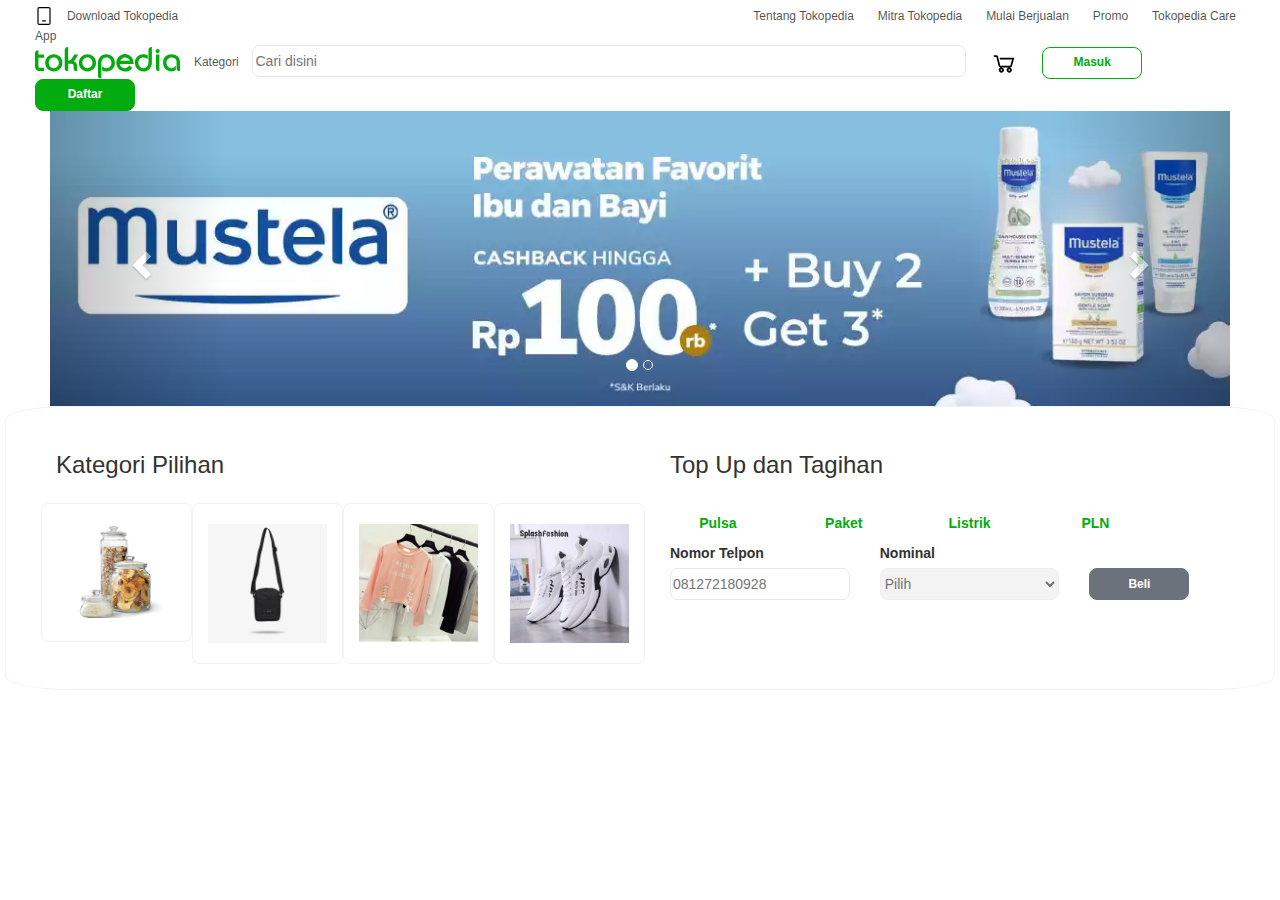
==== 1402020072_TaraThaniaAnanta/view/index.html @ f1d7e7e7 "Add files via upload" ====
<!DOCTYPE html>
<html>
    <head>
        <!-- external css-->
        <link rel="stylesheet" href="../css/style.css" />
        <!-- grid -->
        <link rel="stylesheet" href="https://maxcdn.bootstrapcdn.com/bootstrap/3.4.1/css/bootstrap.min.css"> 
        <!-- icon -->
        <link rel="stylesheet" href="https://use.fontawesome.com/releases/v5.6.3/css/all.css" integrity="sha384-UHRtZLI+pbxtHCWp1t77Bi1L4ZtiqrqD80Kn4Z8NTSRyMA2Fd33n5dQ8lWUE00s/" crossorigin="anonymous">
        
        <!-- Scrip Carausel -->
        <script src="https://ajax.googleapis.com/ajax/libs/jquery/3.5.1/jquery.min.js"></script>
        <script src="https://maxcdn.bootstrapcdn.com/bootstrap/3.4.1/js/bootstrap.min.js"></script>
        <script src="script.js"></script>
    </head>
        
    </head>
    <body>
        <div class="container-fluid">
            <div class="row mini-header">
                <div class="col-sm-2">
                    <img class="mini-icon" src="../icon/mobile.svg">
                    <a class="mini-header" href="https://www.tokopedia.com/mobile-apps/">Download Tokopedia App</a>
                </div>
                <div class="col-sm-5">
                </div>
                <div class="header2">
                    <a class="mini-header" href="">Tentang Tokopedia</a>
                    <a class="mini-header" href="">Mitra Tokopedia</a>
                    <a class="mini-header" href="">Mulai Berjualan</a>
                    <a class="mini-header" href="">Promo</a>
                    <a class="mini-header" href="">Tokopedia Care</a>
                </div>
            </div>
            <div class="header3">
                <img class="logo" src="../img/logo.svg">
                <a class="medium-header" href="">Kategori</a>
                <input type="text" class="search" placeholder="Cari disini">
                <img class="medium-icon" src="../icon/shopping-cart.svg">
                <button class="medium-header">Masuk</button>
                <button class="medium-header-fill">Daftar</button>
            </div>
        </div>
        <div id="myCarousel" class="carousel slide" data-ride="carousel" style="margin: 0px 30px 0px 30px;">
            <!-- Indicators -->
            <ol class="carousel-indicators">
              <li data-target="#myCarousel" data-slide-to="0" class="active"></li>
              <li data-target="#myCarousel" data-slide-to="1"></li>
            </ol>
            <!-- Wrapper for slides -->
            <div class="carousel-inner">
        
              <div class="item active">
                <img src="../img/b1.webp" alt="Banner 1" style="width:100%;">
              </div>
              <div class="item">
                <img src="../img/b2.webp" alt="Banner 2" style="width:100%;">
              </div>
              <div class="item">
                <img src="../img/b3.webp" alt="Banner 3" style="width:100%;">
              </div>
              <div class="item">
                <img src="../img/b4.webp" alt="Banner 4" style="width:100%;">
              </div>
            </div>
            <!-- Left and right controls -->
            <a class="left carousel-control" href="#myCarousel" data-slide="prev">
              <span class="glyphicon glyphicon-chevron-left"></span>
              <span class="sr-only">Previous</span>
            </a>
            <a class="right carousel-control" href="#myCarousel" data-slide="next">
              <span class="glyphicon glyphicon-chevron-right"></span>
              <span class="sr-only">Next</span>
            </a>
        </div>
          

        <div class="row content">
            <div class="col-sm-6" style="margin: 5px;">
                <h3 style="padding-bottom: 15px;">Kategori Pilihan</h3>
                <div class="row">
                    <div class="col-sm-3 content">
                        <img src="../img/toples.png" width="100%">
                    </div>
                    <div class="col-sm-3 content">
                        <img src="../img/tas.jpg" width="100%">
                    </div>
                    <div class="col-sm-3 content">
                        <img src="../img/baju.jpg" width="100%">
                    </div>
                    <div class="col-sm-3 content">
                        <img src="../img/sepatu.png" width="100%">
                    </div>
                </div>
            </div>
            <div class="col-sm-5" style="margin: 5px;">
                <h3 style="padding-bottom: 15px;">Top Up dan Tagihan</h3>
                <div class="row" style="text-align: center;">
                    <div class="col-sm-3 content-nav">
                        Pulsa
                    </div>
                    <div class="col-sm-3 content-nav">
                        Paket
                    </div>
                    <div class="col-sm-3 content-nav">
                        Listrik
                    </div>
                    <div class="col-sm-3 content-nav">
                        PLN
                    </div>
                </div>
                <div class="row" style="flex: 1 1 auto;">
                    <div class="col-sm-5">
                        <label for="">
                            Nomor Telpon
                        </label>
                        <input type="text" class="pulsa" pettern="[0-9]" placeholder="081272180928" id="notelp">
                    </div>
                    <div class="col-sm-5">
                        <label for="">
                            Nominal
                        </label>
                       <!-- input type="text" class="pulsa" disabled> -->

                       <select id="harga" class="pulsa" disabled>
                        <option value="1">Pilih</option>
                        <option value="2">5.000 -Rp. 7.000</option>
                        <option value="3">10.000 -Rp. 12.000</option>
                        <option value="4">25.000 -Rp. 28.000</option>
                        <option value="5">50.000 -Rp. 53.000</option>
                        <option value="6">100.000 -Rp. 103.000</option>
                    </select>
                </div>
                <div class="col-sm-2" style="margin-top: 25px;">
                    <button class="bttnGrey" disabled id="buttonGrey">Beli</button>
                    <button class="bttnGreen" hidden id="buttonGreen">Beli</button>
                    </div>
                </div>
            </div>
        </div>
    </body>
</html>
<script>
    $(document).ready(function(){
        $("#notelp").change(function(){
            if($("#notelp").val() > 12){
                $("#harga").prop("disabled", false);
            }
            console.log($("#notelp").val())
        });
        $("#harga").change(function(){
            $("#buttonGrey").hide();
            $("#buttonGreen").show();
        });
        $("#buttonGreen").click(function(){
            var konfirmasi =  confirm("Pembelian pulsa sebesar [nominal pulsa] ke nomor " + $("#notelp").val())

            if(konfirmasi === true){
                alert("Total harga pulsa Rp. " + ",- ke nomor " + $("#notelp").val() + " sedang di proses. Terima Kasih :)")
            }
            
        });  
        $("#paket").click(function(){

        });   
    });
</script>
---- 1402020072_TaraThaniaAnanta/css/style.css ----
.mini-icon{
  height: 18px;
}

.medium-icon{
  padding-left: 20px;
  padding-right: 20px;
  height: 28px;
}

.mini-header{
}

.line{
  width: 1.2px;
  min-width: 1.2px;
  height: 24px;
  background: #e0e0e0;
}

.position-right{
  justify-content: flex-end;
  display: flex;
}

body{
  padding: 5px 20px 20px 20px;
  font-family: "open sans", tahoma, sans-serif;
}

a.mini-header {
  font-size: 12px;
  color: rgba(0,0,0,.7);
  padding-left: 10px;
  padding-right: 10px;
}

a:hover.mini-header{
  color: green;
  text-decoration: none;
  align-content: center;
}

.medium-header{
  padding: 15px;
}

a.medium-header{
  font-size: 12px;
  color: rgba(0,0,0,.7);
  padding-left: 10px;
  padding-right: 10px;
}

.search{
  width: 59%;
  height: 32px;
  border-radius: 8px;
  border: solid 1px var(--N75,#E5E7E9);
  
}

button.medium-header{
  width: 100px;
  height: 32px;
  padding: 0px 16px;
  font-weight: 800;
  border-radius: 8px;
  font-size: 12px;
  background: white;
  color: rgb(3,172,14);
  cursor: pointer;
  border: 1px solid rgb(3,172,14);
}

button.medium-header-fill{
  width: 100px;
  height: 32px;
  padding: 0px 16px;
  font-weight: 800;
  border-radius: 8px;
  font-size: 12px;
  background: rgb(3,172,14);
  color: white;
  cursor: pointer;
  border: 1px solid rgb(3,172,14);
}

button.bttnGrey{
  width: 100px;
  height: 32px;
  padding: 0px 16px;
  font-weight: 800;
  border-radius: 8px;
  font-size: 12px;
  background: #6C727C;
  color: white;
  cursor: pointer;
  border: 1px solid #6C727C;
}

button.bttnGreen{
  width: 100px;
  height: 32px;
  padding: 0px 16px;
  font-weight: 800;
  border-radius: 8px;
  font-size: 12px;
  background: rgb(3,172,14);
  color: white;
  cursor: pointer;
  border: 1px solid rgb(3,172,14);
}

a:hover.medium-header{
  color: green;
  text-decoration: none;
  align-content: center;
}

.content{
  padding: 20px 30px 20px 30px;
}

div.content{
  border: 1px;
  opacity: 2;
  border-style: ridge;
  border-radius: 5%;
  border-color: #8080801a;
}

div.content-nav{
  box-sizing: border-box;
  line-height: 20px;
  font-weight: 800;
  color: var(--G500,#03AC0E);
  text-transform: capitalize;
  font-size: 14px;
  cursor: pointer;
  transition: color 300ms cubic-bezier(0.63, 0.01, 0.29, 1) 0s;
  display: inline-flex;
  flex: 1 1 auto;
  text-align: center;
  -moz-box-pack: center;
  justify-content: center;
  -moz-box-align: center;
  align-items: center;
  height: 40px;
  padding: 0px 24px;
}

.pulsa{
  width: 100%;
  height: 32px;
  border-radius: 8px;
  border: solid 1px var(--N75,#E5E7E9);
}
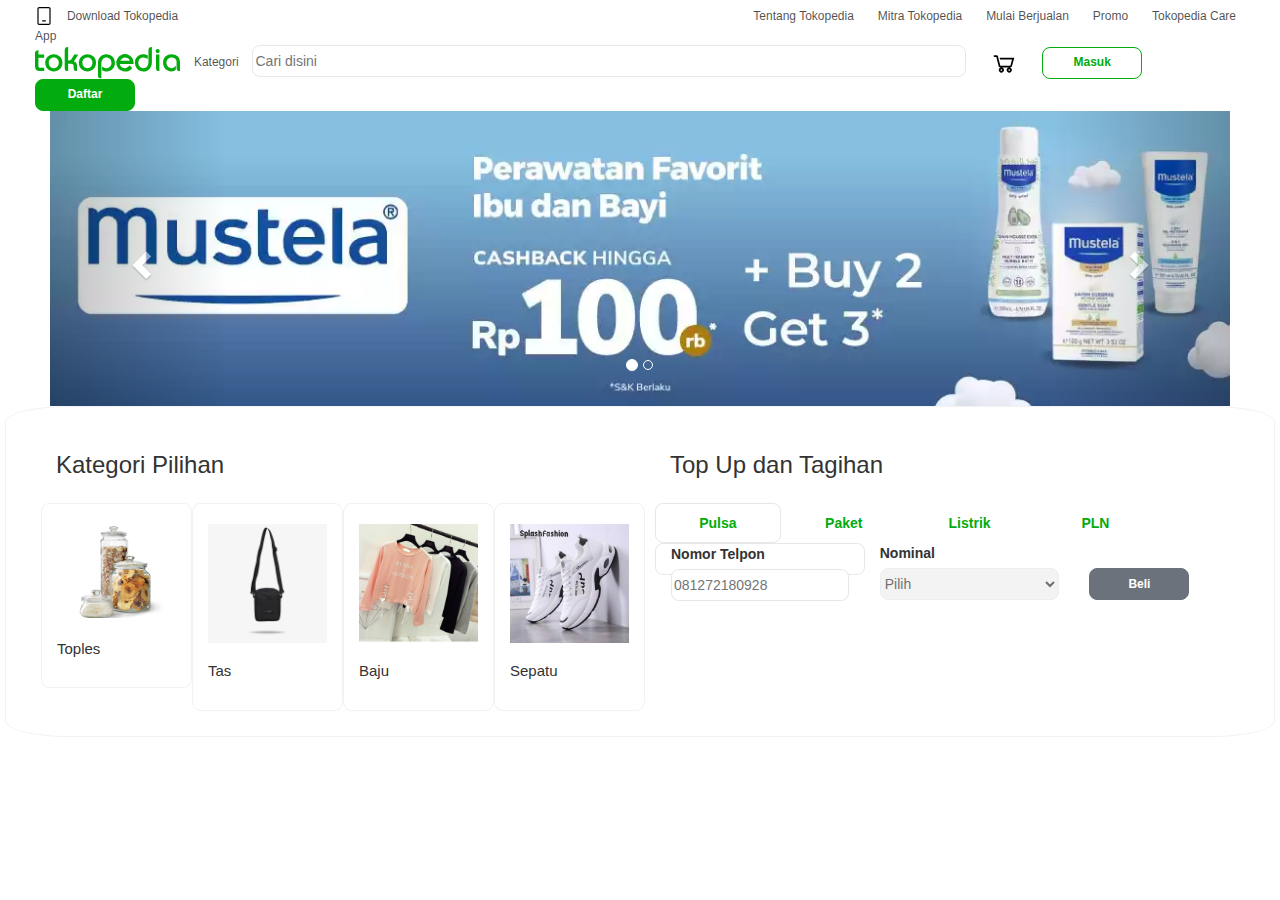
==== commit e8fa27b0: "Update index.html" ====
--- a/1402020072_TaraThaniaAnanta/view/index.html
+++ b/1402020072_TaraThaniaAnanta/view/index.html
@@ -11,7 +11,6 @@
         <!-- Scrip Carausel -->
         <script src="https://ajax.googleapis.com/ajax/libs/jquery/3.5.1/jquery.min.js"></script>
         <script src="https://maxcdn.bootstrapcdn.com/bootstrap/3.4.1/js/bootstrap.min.js"></script>
-        <script src="script.js"></script>
     </head>
         
     </head>
@@ -48,7 +47,7 @@
               <li data-target="#myCarousel" data-slide-to="1"></li>
             </ol>
             <!-- Wrapper for slides -->
-            <div class="carousel-inner">
+            <div class="benner carousel-inner">
         
               <div class="item active">
                 <img src="../img/b1.webp" alt="Banner 1" style="width:100%;">
@@ -81,36 +80,40 @@
                 <div class="row">
                     <div class="col-sm-3 content">
                         <img src="../img/toples.png" width="100%">
+                        <h2 class="'mb-0" style="font-size: 15px;">Toples</h2>
                     </div>
                     <div class="col-sm-3 content">
                         <img src="../img/tas.jpg" width="100%">
+                        <h2 class="'mb-0" style="font-size: 15px;">Tas</h2>
                     </div>
                     <div class="col-sm-3 content">
                         <img src="../img/baju.jpg" width="100%">
+                        <h2 class="'mb-0" style="font-size: 15px;">Baju</h2>
                     </div>
                     <div class="col-sm-3 content">
                         <img src="../img/sepatu.png" width="100%">
+                        <h2 class="'mb-0" style="font-size: 15px;">Sepatu</h2>
                     </div>
                 </div>
             </div>
             <div class="col-sm-5" style="margin: 5px;">
                 <h3 style="padding-bottom: 15px;">Top Up dan Tagihan</h3>
                 <div class="row" style="text-align: center;">
-                    <div class="col-sm-3 content-nav">
+                    <div class="pulsa item-menu col-sm-3 content-nav">
                         Pulsa
                     </div>
-                    <div class="col-sm-3 content-nav">
+                    <div class="paket item-menu col-sm-3 content-nav">
                         Paket
                     </div>
-                    <div class="col-sm-3 content-nav">
+                    <div class="item-menu col-sm-3 content-nav">
                         Listrik
                     </div>
-                    <div class="col-sm-3 content-nav">
+                    <div class="item-menu col-sm-3 content-nav">
                         PLN
                     </div>
                 </div>
                 <div class="row" style="flex: 1 1 auto;">
-                    <div class="col-sm-5">
+                    <div class="pulsa col-sm-5">
                         <label for="">
                             Nomor Telpon
                         </label>
@@ -120,20 +123,21 @@
                         <label for="">
                             Nominal
                         </label>
-                       <!-- input type="text" class="pulsa" disabled> -->
+                        <!-- input type="text" class="pulsa" disabled> -->
 
-                       <select id="harga" class="pulsa" disabled>
-                        <option value="1">Pilih</option>
-                        <option value="2">5.000 -Rp. 7.000</option>
-                        <option value="3">10.000 -Rp. 12.000</option>
-                        <option value="4">25.000 -Rp. 28.000</option>
-                        <option value="5">50.000 -Rp. 53.000</option>
-                        <option value="6">100.000 -Rp. 103.000</option>
-                    </select>
-                </div>
-                <div class="col-sm-2" style="margin-top: 25px;">
-                    <button class="bttnGrey" disabled id="buttonGrey">Beli</button>
-                    <button class="bttnGreen" hidden id="buttonGreen">Beli</button>
+                        <select id="harga" class="pulsa" disabled>
+                            <option value="1">Pilih</option>
+                            <option value="5000">5.000 -Rp. 7.000</option>
+                            <option value="10000">10.000 -Rp. 12.000</option>
+                            <option value="25000">25.000 -Rp. 28.000</option>
+                            <option value="50000">50.000 -Rp. 53.000</option>
+                            <option value="100000">100.000 -Rp. 103.000</option>
+                        </select>
+                    </div>
+                    <div class="col-sm-2" style="margin-top: 25px;">
+                        <button class="bttnGrey" disabled id="buttonGrey">Beli</button>
+                        <button class="bttnGreen" hidden id="buttonGreen">Beli</button>
+                    </div>
                     </div>
                 </div>
             </div>
@@ -153,15 +157,14 @@
             $("#buttonGreen").show();
         });
         $("#buttonGreen").click(function(){
-            var konfirmasi =  confirm("Pembelian pulsa sebesar [nominal pulsa] ke nomor " + $("#notelp").val())
+            var konfirmasi =  confirm("Pembelian pulsa sebesar " + $("#harga").val() + " ke nomor " + $("#notelp").val())
 
-            if(konfirmasi === true){
-                alert("Total harga pulsa Rp. " + ",- ke nomor " + $("#notelp").val() + " sedang di proses. Terima Kasih :)")
-            }
+            if(konfirmasi === true){ 
+                alert("Total harga pulsa Rp. " + $("#harga") + ",- ke nomor " + $("#notelp").val() + " sedang di proses. Terima Kasih :)")
+            } 
+        });        
+        $("#paket").click(function(){
             
-        });  
-        $("#paket").click(function(){
-
-        });   
+        })
     });
-</script>+</script>
